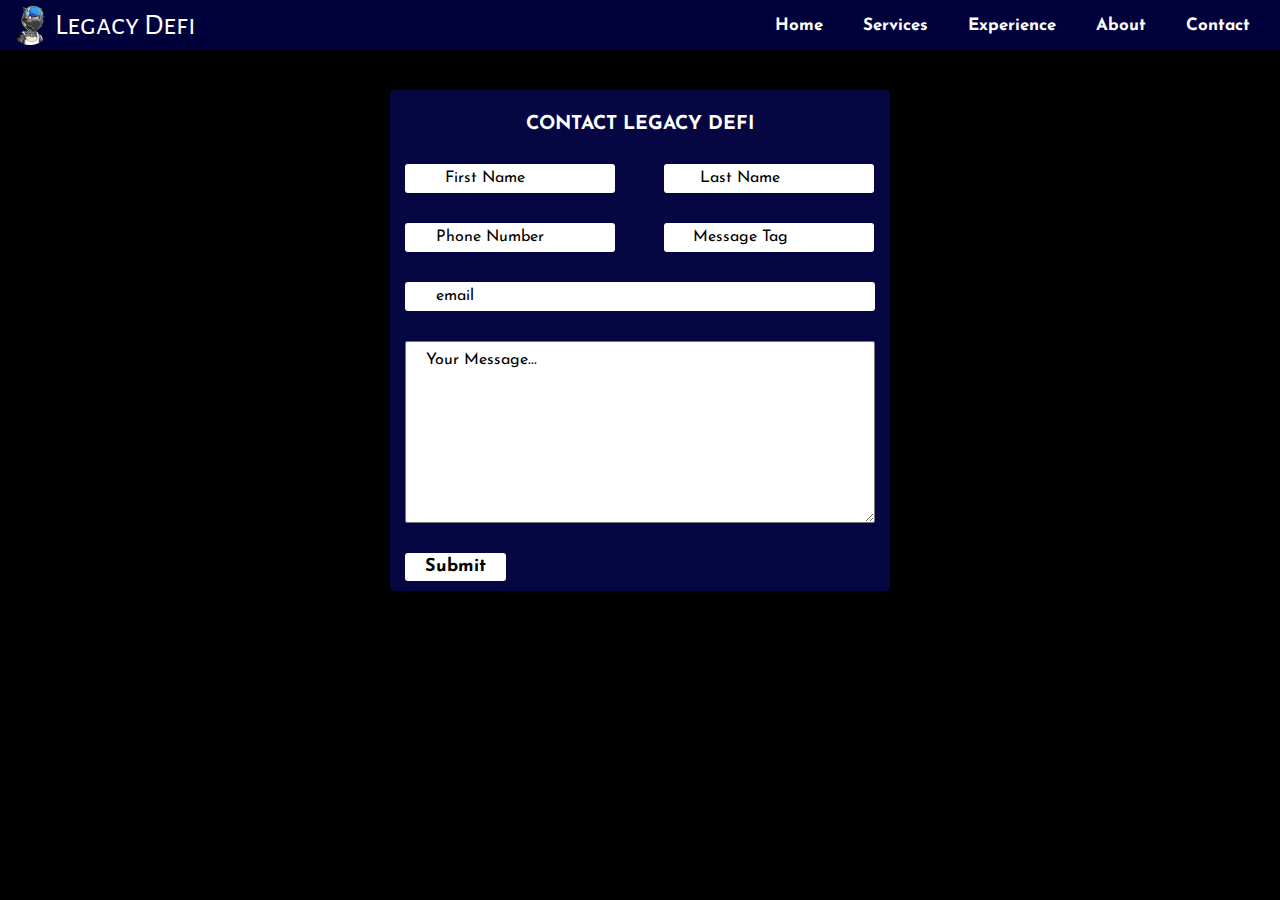
==== contact.html @ b2f30c45 "Finished designing form" ====
<!DOCTYPE html>
<html lang="en">
<head>
    <meta charset="UTF-8">
    <meta name="viewport" content="width=device-width, initial-scale=1.0">
    <title>www.LegacyDefi.Com</title>
    <link rel="shortcut icon" type="image/x-icon" href="/Images/favicon.ico" >
    <link rel="stylesheet" href="index.css">
    <link rel="stylesheet" href="https://fonts.googleapis.com/css?family=Roboto">
    <script src="https://cdn.lordicon.com/bhenfmcm.js"></script>
</head>
<body>

    <div class="Defi_Wrapper">

        <div class="Defi_Header">
                
            <div class="Logo_content">
                <img src="./Images/Logo.png" alt="">
                <span>Legacy Defi</span>
            </div>

            <ul class="Nav_item">
                <li class="List_Item"><a href="index.html">Home</a></li>
                <li class="List_Item"><a href="index.html">Services</a></li>
                <li class="List_Item"><a href="index.html">Experience</a></li>
                <li class="List_Item"><a href="index.html">About</a></li>
                <li class="List_Item"><a href="contact.html">Contact</a></li>
            </ul>

            <button  id="menuButton" class="menu" onclick="this.classList.toggle('opened');this.setAttribute('aria-expanded', this.classList.contains('opened'))" aria-label="Main Menu">
                <svg class="Nav" width="50" height="60" viewBox="0 0 100 100">
                  <path class="line line1" d="M 20,29.000046 H 80.000231 C 80.000231,29.000046 94.498839,28.817352 94.532987,66.711331 94.543142,77.980673 90.966081,81.670246 85.259173,81.668997 79.552261,81.667751 75.000211,74.999942 75.000211,74.999942 L 25.000021,25.000058" />
                  <path class="line line2" d="M 20,50 H 80" />
                  <path class="line line3" d="M 20,70.999954 H 80.000231 C 80.000231,70.999954 94.498839,71.182648 94.532987,33.288669 94.543142,22.019327 90.966081,18.329754 85.259173,18.331003 79.552261,18.332249 75.000211,25.000058 75.000211,25.000058 L 25.000021,74.999942" />
                </svg>
              </button>

        </div>

        <div class="Defi_Contact">
            <form action="#">
                <h3>contact legacy Defi</h3>

              <div class="Contact_Top">

                <div class="Contact_Form " id="First_Name">
                    <input  id="firstname" placeholder="">
                    <label for="firstname">First Name</label>
                </div>

                <div class="Contact_Form" id="Last_Name">
                    <input  id="lastname" placeholder="">
                    <label for="lastname">Last Name</label>
                </div>

              </div>

              <div class="Contact_Center">

                <div class="Contact_Form " id="Phone_Number">
                    <input  id="phonenumber" placeholder="">
                    <label for="phonenumber">Phone Number</label>
                </div>

                <div class="Contact_Form" id="Msg_Tag">
                    <input  id="msgtag" placeholder="">
                    <label for="msgtag">Message Tag</label>
                </div>

              </div>

               <div class="Contact_Last">
                    <div class="Contact_Form " id="Email">
                        <input  id="email" placeholder="">
                        <label for="email">email</label>
                    </div>
               </div>

               <div class="Contact_Bottom">
                    <div class="Contact_Form" id="Textarea">
                        <textarea  id="textarea"  placeholder=""  cols="30" rows="10"> Your Message...</textarea>
                    </div>
               </div>

               <button type="submit">Submit</button>
          </form>
        </div>

    </div>
    
    <script src="index.js"></script>
</body>
</html>
---- index.css ----
@import url('https://fonts.googleapis.com/css2?family=Alegreya+Sans+SC:ital,wght@1,900&family=Bebas+Neue&family=Josefin+Sans:wght@100;200;300;400;500;600;700&display=swap');

/* 
font-family: 'Alegreya Sans SC', sans-serif; LOGO
font-family: 'Bebas Neue', sans-serif; HEADINGS
font-family: 'Josefin Sans', sans-serif; PARAGRAPHS
*/

*{
    padding: 0;
    margin: 0;
    box-sizing: border-box;
}

html{
    scroll-behavior: smooth;
    transition: all ease-in-out;
}

body{
    background-color: #000;
    color: #fff;
}

.Defi_Wrapper{
    position: relative;
}

.Socials{
    position: fixed;
    bottom: 5px;
    display: flex;
    justify-content: space-between;
    width:100%;
    z-index: 2;
}

.Socials svg{
    width: 55px;
    padding:  10px;
    color:#fff;
}

.Back_to_top{
    position: fixed;
    bottom: 35px;
    right: 5px;
    border-radius: 50%;
    padding: 10px;
    cursor: pointer;
    z-index: 3;
}

.Back_to_top  svg{
   width: 30px;
   font-size: 20px;
   color: #fff;
   animation: moveUp 2000ms infinite;
}

@keyframes moveUp {
    0% {
        transform: translateY(0); 
    }
    50% {
        transform: translateY(-10px);
    }
    100% {
        transform: translateY(0);
    }
}


.Defi_Header{
    width: 100%;
    display: flex;
    justify-content: space-between;
    align-items: center;
    padding:5px 10px;
    background-color: #01013c;
    position: fixed;
    top: 0;
    z-index: 10;
}


.Logo_content{
    display: flex;
    justify-content: center;
    align-items: center;
}

.Logo_content img{
    width: 40px;
    height: 40px;
    border-radius: 50%;
    object-fit: contain;
    margin-right: 5px;
}

.Logo_content span{
    font-family: 'Alegreya Sans SC', sans-serif;
    font-size: 30px;
}

ul{
    display: flex;
    flex-direction: row;
    align-items: center;
}

ul li{
    list-style: none;
    margin: 0 10px;
}

ul li a {
    text-decoration: none;
    color: #fff;
    font-family: 'Josefin Sans', sans-serif;
    font-weight: 700;
    font-size: 17px;
    padding: 5px 10px;
    background: none;
    position: relative;
    overflow: hidden;
    transition: color .6s ease-in-out;
}

ul li a::before{
    content: '';
    position: absolute;
    top: 25px;
    left: 0;
    width: 100%;
    height: 2px;
    background:none;
    border-radius: 3px;
    transform: scale(0%);
    transition: transform 400ms;
    transform-origin: left;
}

ul li a:hover::before{
    background:#fff ;
    transform: scale(100%);
}

.menu {
  display: none;
}


/* Make Header Responsive start */
@media screen and (max-width:800px){

.menu {
    background-color: transparent;
    border: none;
    cursor: pointer;
    display: flex;
    padding: 0;
}

.line {
    fill: none;
    stroke: #fff;
    stroke-width: 5;
    transition: stroke-dasharray 600ms cubic-bezier(0.4, 0, 0.2, 1),
        stroke-dashoffset 600ms cubic-bezier(0.4, 0, 0.2, 1);
}

.line1 {
    stroke-dasharray: 60 207;
    stroke-width: 6;
}

.line2 {
    stroke-dasharray: 60 60;
    stroke-width: 6;
}

.line3 {
    stroke-dasharray: 60 207;
    stroke-width: 6;
}

.opened .line1 {
    stroke-dasharray: 90 207;
    stroke-dashoffset: -134;
    stroke-width: 6;
}

.opened .line2 {
    stroke-dasharray: 1 60;
    stroke-dashoffset: -30;
    stroke-width: 6;
}

.opened .line3 {
    stroke-dasharray: 90 207;
    stroke-dashoffset: -134;
    stroke-width: 6;
}
    
.Nav_item{ 
    flex-direction: column;
    position: absolute;
    top: 70px;
    left:-850px;
    width: 100%;
    background-color: #01013c97;
    transition: .7s ease-in-out;
}

.Nav_item.activate{ 
    left:0px;
}


ul li{
    margin: 0 0 15px 0;
}

ul li a {
    font-size: 20px;
    /* padding: 10px 0 ; */
    background: none;
}
      
}

@media screen and (max-width:450px){
 
.Logo_content span{
    font-size: 25px;
}

}

/* Make Header Responsive End */

.Defi_Home, 
.Defi_Services, 
.Defi_Experience,
.Defi_About{
    width: 85%;
    margin: 5em auto;
    display: flex;
    flex-direction: column;
    justify-content: center;
    align-items: center;
}

.Defi_Home_Top,.Defi_Service_Top {
    display: flex;
    flex-direction: column;
    justify-content: center;
    align-items: center;
}

.Defi_Home_Top,  h2, h3, .Defi_Service_Top,  h2, h3{
    font-family: 'Josefin Sans', sans-serif;
    text-transform: uppercase;
    font-size:1.2rem ;
    text-align: center;
    margin: 15px 0 25px 0;
}

.Defi_Home_Top h3,
.Defi_Service_Top h3{
    font-size:1.1rem ;
    font-family: 'Josefin Sans', sans-serif;  
    font-weight: 400;
    text-transform: capitalize;
    margin: 0 0 10px 0;
}

.Defi_Home_Top p,
.Defi_Service_Top p,
.Defi_About p{
    font-family: 'Josefin Sans', sans-serif;   
    font-size: 1.1rem;
    font-weight: 300;
    padding: 5px 10px;
    text-align: justify;
    line-height: 1.4rem;
    margin: 0 0 25px 0;
    text-transform: lowercase;
}

.Defi_Home_Top button,
.Defi_Service_Top button{
    margin: 15px;
    padding: 5px 20px;
    border: none;
    border-radius: 5px;
    align-items: center;
    animation: pulse 2000ms infinite;
    background: #fff;
}

@keyframes pulse {
    0% {
        transform: scale(1); 
    }
    50% {
        transform: scale(1.07);
    }
    100% {
        transform: scale(1);
    }
}

.Defi_Home_Top button a{
    color: #030361;
    text-decoration: none;
    letter-spacing: 2px;
    font-size: 1.3rem;
    font-family: 'Bebas Neue', sans-serif;   
    font-weight: bolder;
}


.Defi_Home_Center{
    margin: 25px 0;
    padding: 10px 15px;
    background: #01013c;
    color: #fff;
    border-radius: 5px;
}

.Defi_Home_Center h3{
    font-family: 'Josefin Sans', sans-serif;
    font-size: 1.2rem;
    font-weight: 700;
    text-transform: uppercase;
    margin: 10px 0 0 0 ;
}

.DHC_inner{
    display: grid;
    align-items: center;
    grid-template-columns: repeat(2, 1fr);
    gap: 10px;
}

.Defi_Motto{
    padding: 10px 20px;
    margin: 15px 0 0 0 ;
    display: flex;
    flex-direction: column;
    justify-content: center;
    align-items: center;
}

.Defi_Motto .Svg{
    width: 70px;
}

.Defi_Motto h5{
    font-family: 'Josefin Sans', sans-serif;
    font-size: 1.3rem;
    margin: 0 0 10px 0;
}

.Defi_Motto p{
    font-family: 'Josefin Sans', sans-serif;   
    text-align: justify;
    font-weight: 300;
}

/* Make Home Responsive Start */
@media screen and (max-width:800px){

    .Defi_Home{
        width: 85%;
    }

    .DHC_inner{
        grid-template-columns: repeat(1, 1fr);
    }

}

/* Make Home Responsive End */


.Defi_Service_Bottom{
    width: 100%;
    display: flex;
    flex-direction: column;
    justify-content: center;
    align-items: center;
}

.Defi_Service_Hidden_List{
    width: 100%;
    display: flex;
    flex-direction: row;
}

.Defi_Service_Hidden_List li{
    width: 100%;
    background-color: #030361;
    padding: 10px 5px;
    text-align: center;
    font-weight: 700;
    font-family: 'Josefin Sans', sans-serif;
    border-radius: 3px;
    cursor: pointer;
    position: relative;
    overflow: hidden;
    color: #fff;
    transition: color 300ms;
}

.Defi_Service_Hidden_List li::before{
    content: " ";
    position: absolute;
    top: 0;
    left: 0;
    width: 100%;
    height: 100%;
    background-color: #fff;
    border-radius: 3px;
    transform: scaleX(0%);
    transition: transform 500ms;
    transform-origin: right;
    z-index: -1;
}

.Defi_Service_Hidden_List li:hover{
  color: #000;
  z-index: 1;
}

 .Defi_Service_Hidden_List li:hover::before{
    transform: scaleX(100%);
    transform-origin: left;
} 


.Defi_Service_Hidden_List_Wrapper{
    display: flex;
    flex-direction: column;
    margin: 10px 0 0 0 ;
}

.Defi_Hidden_List_Content{
    width: 70%;
    margin: 20px auto;
    display: flex;
    flex-direction: row;
    justify-content: center;
}


.Defi_Hidden_List_Content img {
    width: 100px;
    object-fit: contain;
    object-position: center;
    margin: 0 10px 0 0;
}

.Defi_Hidden_List_Content p {
    font-family: 'Josefin Sans', sans-serif;
    font-weight: 300;
    font-size: 17px;
    text-align: left;
    line-height:22px ;
}

.Defi_Hidden_List_Content:nth-child(2),
.Defi_Hidden_List_Content:nth-child(3),
.Defi_Hidden_List_Content:nth-child(4){
    display: none;
}


.slide-in {
    animation: slideIn 0.5s ease-in-out forwards;
}

@keyframes slideIn {
    from {
        transform: translateX(-100%);
    }
    to {
        transform: translateX(0);
    }
}

/* Make Service Responsive Start */
@media screen and (max-width:800px){
    .Defi_Service_Hidden_List{
        width: 50%;
        flex-direction: column;
    }
}

@media screen and (max-width:655px){
    .Defi_Service_Hidden_List{
        width:80%;
    }

    .Defi_Hidden_List_Content img {
        width: 230px;
        object-fit: contain;
        object-position: center;
        margin: 0 0 10px 0;
    }

    .Defi_Hidden_List_Content{
        flex-direction: column;
    }
    
}

/* Make Service Responsive End */


.Experience_Wrapper{
    width: 70%;
    margin: 5px auto;
    display: flex;
    flex-direction: column;
}

.Experience_Box{
    display: flex;
    justify-content: space-between;
    align-items: center;
    background-color:#01013c;
    padding: 5px 20px;
    cursor: pointer;
    border-radius:5px 5px 0 0;
}

.Experience_Box h4{
    font-weight: 400;
    font-family: 'Josefin Sans', sans-serif;
    font-size: 15px;
    text-transform: capitalize;
}

.Experience_toggle{
    display: flex;
    justify-content: center;
    align-items: center;
    position: relative;
}

.toggle_icon{
    width: 3px;
    height: 15px;
    background-color: #fff;
    cursor: pointer;
    position: relative;
    transition: transform 0.7s ease-in-out;
  }
  
.toggle_icon::before {
    content: '';
    width: 15px;
    height: 3px;
    background-color: #fff;
    position: absolute;
    top: 6px;
    left: -6px;
  }

  .Experience_Details{
    background-color: #01013c5e;
    padding: 0 30px;
    border-radius: 0 0 5px 5px;
    width: 100%;
    max-height: 0;
    overflow: hidden;
    transition: max-height .7s ease-in-out;
  }

  .Experience_Details h3{
    text-transform: capitalize;
  }

  .Experience_Details ul{
    display: flex;
    flex-direction: column;
    text-align: left;
  }

  .Experience_Details ul li{
    list-style: disc;
    width: 100%;
    padding: 0 0 5px 10px;
    font-family: 'Josefin Sans', sans-serif;
    font-weight: 300;
  }

  /* Make Experience Responsive Start */
@media screen and (max-width:800px){

    .Experience_Wrapper{
        width: 80%;
    }

}

@media screen and (max-width:600px){
    .Experience_Wrapper{
        width: 95%;
    }

    .Experience_Details h3{
       font-size: 14px;
      }

}
  /* Make Experience Responsive End */

.Defi_About_icon{
    width: 50%;
  display: flex;
  flex-direction: row;
  justify-content: space-between;
  align-items: center;
}


.About_Project_Counter{
    width: 50%;
    display: flex;
    flex-direction: row;
    justify-content: space-between;
    align-items: center;
    position: relative;
}

.About_Project_Counter p{
    position: absolute;
    top:6px ;
    left: 40%;
    font-size: 30px;
    font-family: 'Josefin Sans', sans-serif;
    font-weight: 800;
    text-transform: uppercase;
}

.About_Project_Counter span{
   display: none;
}
  
.Final{
    display: flex;
    justify-content: space-around;
    align-items: center;
}

.CountSize{
    font-size: 40px;
    font-family: 'Josefin Sans', sans-serif;
    font-weight: 800;
}

.Svg{
    color: #fff;
    width: 25px;
}


/* Make About Responsive Start */
@media screen and (max-width:800px){

    .About_Project_Counter{
        flex-direction: column;
        align-items: center;
    }

    .About_Project_Counter p{
       display: none;
    }

    .About_Project_Counter span{
        display: flex;
        margin: 60px 0 0 0;
        font-size: 30px;
        font-family: 'Josefin Sans', sans-serif;
        font-weight: 800;
        text-transform: uppercase;
    }
 
    
    .Final{
        margin: 60px 0 0 0;
    }
      
}

@media screen and (max-width:600px){

.Defi_About_icon{
    width: 90%;
}

}


/* Make About Responsive End */

.Footer{
    width: 100%;
    background-color: #01013c;
    padding: 15px 20px;
    margin: 20px 0 0 0 ;
    display: flex;
    flex-direction: column;
    justify-content: center;
    align-items: center;
}

.Footer p{
    font-family: 'Josefin Sans', sans-serif;
    font-weight: 300;
    font-size: 18px;
    text-transform: capitalize;
    text-align: center;
    margin: 0 0 10px 0;
}

.Footer a{
    text-decoration: none;
    font-family: 'Josefin Sans', sans-serif;
    font-weight: 300;
    font-size: 18px;
    color: #fff;
}

.Footer a span {
    font-weight: 800;
    font-size: 16px;
    transition: all .5s ease-in-out;
}

.Footer a span:hover {
    text-decoration: underline;
}

.Footer a:hover{
    text-decoration: underline;
}

.Footer p span{
    font-weight: 800;
    font-size: 16px;
    text-transform: uppercase;
    margin: 5px 0 0 0;
}

.Footer_contact{
    text-decoration: none;
}

.Footer_contact a{
  margin-right: 10px;
  font-weight: 800;
  text-decoration: none;
}

.Footer_contact a svg{
   width: 50px;
   margin: 10px 0 15px 0;
   transition: transform 300ms ease-in-out;
}

.Footer_contact a svg:hover{
    transform: scale(1.1);
}

/* Make Footer Responsive Start */
@media screen and (max-width:600px){
    .Footer a{
        font-size: 15px;
    }

    .Footer p span{
        font-size: 13px;
    }

    .Footer_contact a svg{
        width: 30px;
     }
     
}
/* Make Footer Responsive End */


.Defi_Contact{
    max-width: 500px;
    width: 70%;
    margin: 90px auto 0 auto;
    color: #000;
    background-color:#1010b95b;
    border-radius: 5px;
}


.Defi_Contact form{
padding: 10px 15px;
}

.Defi_Contact form h3{
    color: #fff;
}

.Contact_Top,
.Contact_Center,
.Contact_Last,
.Contact_Bottom{
    width: 100%;
    display: flex;
    flex-direction: row;
    justify-content: space-between;
    align-items: center;
    position: relative;
    margin: 30px 0;
}

.Contact_Form{
    width:45%;
    display: flex;
    flex-direction: column;
}

.Contact_Form input{
    width: 210px;
    padding: 8px 5px;
    border-radius: 3px;
    border: none;
    font-family: 'Josefin Sans', sans-serif;
}

.Contact_Form input:focus{
    outline: none;
}

.Contact_Form label{
   padding: 1px 5px;
   width: 120px;
   text-align: center;
   transition: top 500ms, border-color 500ms, color 500ms;
}

#First_Name label{
    position: absolute;
    top: 5px;
    left: 20px;
    background-color: transparent;
    font-family: 'Josefin Sans', sans-serif;
    font-weight: 400;
    color: #000;
}

#First_Name input:focus ~  label,
#First_Name input:not(:placeholder-shown) ~ label{
    top:-15px ;
    outline: transparent;
    border: .5px solid #000;
    border-radius: 2px;
    background-color: #fff;
}

#Last_Name label{
    position: absolute;
    top: 5px;
    right: 75px;
    background-color: transparent;
    font-family: 'Josefin Sans', sans-serif;
    font-weight: 400;
    color: #000;
}

#Last_Name input:focus ~  label,
#Last_Name input:not(:placeholder-shown) ~ label{
    top:-15px ;
    right: 55px;
    outline: transparent;
    border: .5px solid #000;
    border-radius: 2px;
    background-color: #fff;
}

#Phone_Number label{
    position: absolute;
    top: 5px;
    left: 25px;
    background-color: transparent;
    font-family: 'Josefin Sans', sans-serif;
    font-weight: 400;
    color: #000;
}

#Phone_Number input:focus ~  label,
#Phone_Number input:not(:placeholder-shown) ~ label{
    top:-15px ;
    outline: transparent;
    border: .5px solid #000;
    border-radius: 2px;
    background-color: #fff;
    width: 140px;
}

#Msg_Tag label{
    position: absolute;
    top: 5px;
    right: 75px;
    background-color: transparent;
    font-family: 'Josefin Sans', sans-serif;
    font-weight: 400;
    color: #000;
}

#Msg_Tag input:focus ~  label,
#Msg_Tag input:not(:placeholder-shown) ~ label{
    top:-15px ;
    right: 55px;
    outline: transparent;
    border: .5px solid #000;
    border-radius: 2px;
    background-color: #fff;
}

#Email, #Textarea {
    width: 100%;
}

#Email input{
    width: 100%;
}

#Email label{
    position: absolute;
    top: 5px;
    left: -10px;
    background-color: transparent;
    font-family: 'Josefin Sans', sans-serif;
    font-weight: 400;
    color: #000;
}

#Email input:focus ~  label,
#Email input:not(:placeholder-shown) ~ label{
    top:-15px ;
    left: 35px;
    outline: transparent;
    border: .5px solid #000;
    border-radius: 2px;
    background-color: #fff;
    width: 140px;
}

#Textarea textarea{
    width: 100%;
    outline: none;
    padding: 10px 15px;
    font-family: 'Josefin Sans', sans-serif;
    font-weight: 400;
    font-size: 16px;
    color: #000;
    border-radius: 2px;
}

.Defi_Contact form button{
    padding: 5px 20px;
    background-color: #fff;
    color: #000;
    font-family: 'Josefin Sans', sans-serif;
    font-weight: 800;
    font-size: 18px;
    border: none;
    border-radius: 3px;
    cursor: pointer;
}

/* Make Contact Responsive Start */
@media screen and (max-width:700px){

    .Contact_Top,
    .Contact_Center,
    .Contact_Last,
    .Contact_Bottom{
        flex-direction: column;
        margin:  0;
    }

    .Contact_Form{
        width:100%;
        padding: 0 0 35px 0;
    }

    .Contact_Form input{
        width: 100%;
        padding: 13px 5px;
    }

    #First_Name label{
        top: 10px;
        left: 5px;
    }

    #First_Name input:focus ~  label,
    #First_Name input:not(:placeholder-shown) ~ label{
        top:-15px ;
        left: 5px;
    }

    #Last_Name label{
        top: 85px;
        left: 5px;
    }

    #Last_Name input:focus ~  label,
    #Last_Name input:not(:placeholder-shown) ~ label{
        top:60px ;
        left: 5px;
    }

    #Phone_Number label{
        top: 5px;
        left: 20px;
    }

    #Phone_Number input:focus ~  label,
    #Phone_Number input:not(:placeholder-shown) ~ label{
        top:-15px ;
        left: 5px;
    }

    #Msg_Tag label{
        top: 85px;
        left: 20px;
    }
    
    #Msg_Tag input:focus ~  label,
    #Msg_Tag input:not(:placeholder-shown) ~ label{
        top:60px ;
        left: 5px;
    }

    #Email label{
        top: 5px;
        left: -10px;
    }

    #Email input:focus ~  label,
    #Email input:not(:placeholder-shown) ~ label{
    top:-15px ;
    left: 5px;
}

}


@media screen and (max-width:600px){

    .Defi_Contact{
        width: 95%;
    }
    
}
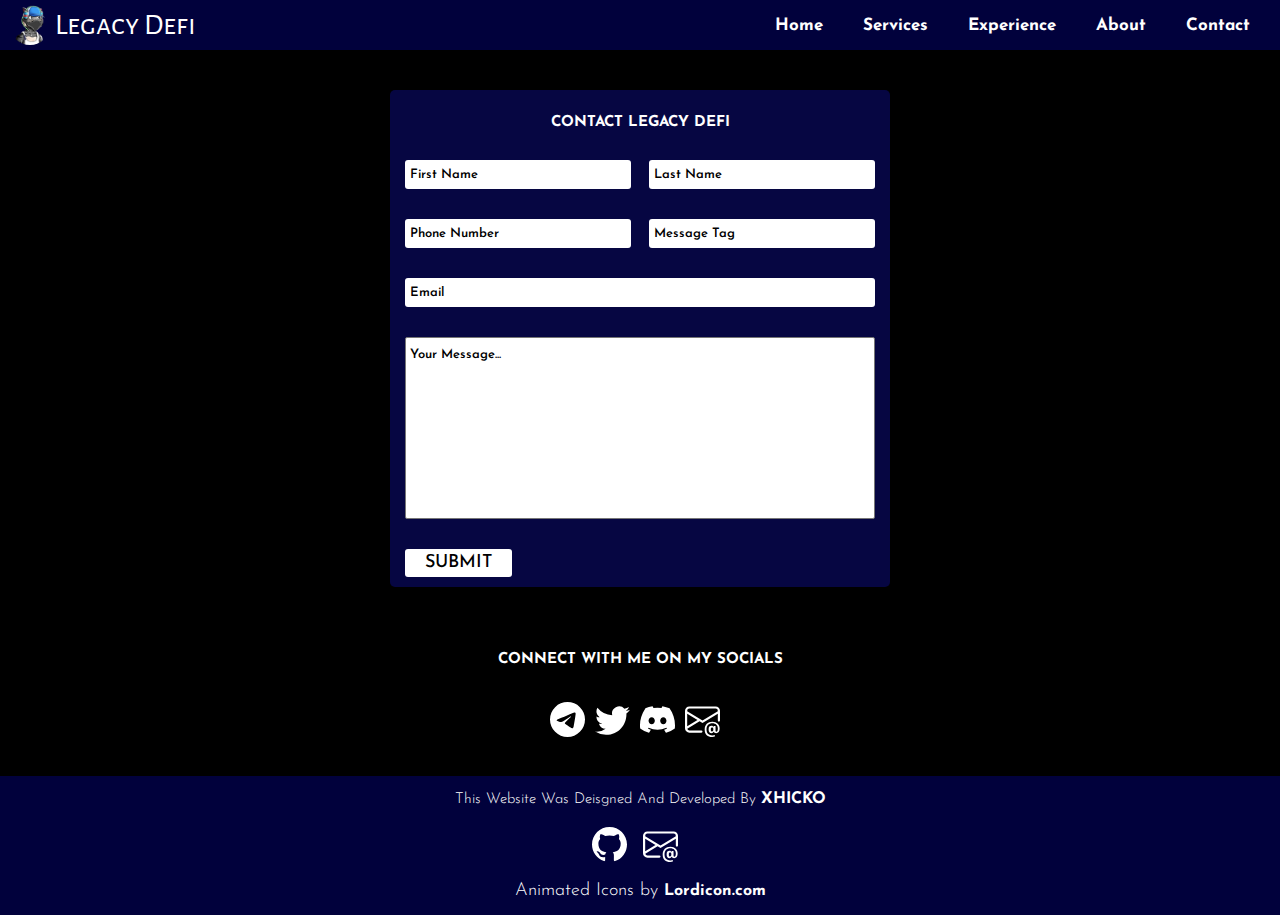
==== commit 9c8b6991: "Added More UI deign and Edied contact form deign" ====
--- a/contact.html
+++ b/contact.html
@@ -45,13 +45,11 @@
               <div class="Contact_Top">
 
                 <div class="Contact_Form " id="First_Name">
-                    <input  id="firstname" placeholder="">
-                    <label for="firstname">First Name</label>
+                    <input  id="firstname" placeholder="First Name" >
                 </div>
 
                 <div class="Contact_Form" id="Last_Name">
-                    <input  id="lastname" placeholder="">
-                    <label for="lastname">Last Name</label>
+                    <input  id="lastname" placeholder="Last Name">
                 </div>
 
               </div>
@@ -59,35 +57,91 @@
               <div class="Contact_Center">
 
                 <div class="Contact_Form " id="Phone_Number">
-                    <input  id="phonenumber" placeholder="">
-                    <label for="phonenumber">Phone Number</label>
+                    <input  id="phonenumber" placeholder="Phone Number">
                 </div>
 
                 <div class="Contact_Form" id="Msg_Tag">
-                    <input  id="msgtag" placeholder="">
-                    <label for="msgtag">Message Tag</label>
+                    <input  id="msgtag" placeholder="Message Tag">
                 </div>
 
               </div>
 
                <div class="Contact_Last">
                     <div class="Contact_Form " id="Email">
-                        <input  id="email" placeholder="">
-                        <label for="email">email</label>
+                        <input  id="email" placeholder="Email">
                     </div>
                </div>
 
                <div class="Contact_Bottom">
                     <div class="Contact_Form" id="Textarea">
-                        <textarea  id="textarea"  placeholder=""  cols="30" rows="10"> Your Message...</textarea>
+                        <textarea  id="textarea"  placeholder="Your Message..."  cols="30" rows="10"></textarea>
                     </div>
                </div>
 
                <button type="submit">Submit</button>
-          </form>
+            </form>
         </div>
 
-    </div>
+        <div class="Contact_Socials">
+                    <h3>Connect with me on my socials</h3>
+              
+             <div class="Connect">
+              <a href="https://t.me/Reallegacy"  target="_blank">
+                <svg xmlns="http://www.w3.org/2000/svg"  fill="currentColor" class="Svg bi bi-telegram" viewBox="0 0 16 16">
+                  <path d="M16 8A8 8 0 1 1 0 8a8 8 0 0 1 16 0zM8.287 5.906c-.778.324-2.334.994-4.666 2.01-.378.15-.577.298-.595.442-.03.243.275.339.69.47l.175.055c.408.133.958.288 1.243.294.26.006.549-.1.868-.32 2.179-1.471 3.304-2.214 3.374-2.23.05-.012.12-.026.166.016.047.041.042.12.037.141-.03.129-1.227 1.241-1.846 1.817-.193.18-.33.307-.358.336a8.154 8.154 0 0 1-.188.186c-.38.366-.664.64.015 1.088.327.216.589.393.85.571.284.194.568.387.936.629.093.06.183.125.27.187.331.236.63.448.997.414.214-.02.435-.22.547-.82.265-1.417.786-4.486.906-5.751a1.426 1.426 0 0 0-.013-.315.337.337 0 0 0-.114-.217.526.526 0 0 0-.31-.093c-.3.005-.763.166-2.984 1.09z"/>
+                </svg>
+              </a>
+
+              <a href="https://twitter.com/Legacydefi1"  target="_blank">
+
+                <svg xmlns="http://www.w3.org/2000/svg"  fill="currentColor" class="Svg bi bi-twitter" viewBox="0 0 16 16">
+                  <path d="M5.026 15c6.038 0 9.341-5.003 9.341-9.334 0-.14 0-.282-.006-.422A6.685 6.685 0 0 0 16 3.542a6.658 6.658 0 0 1-1.889.518 3.301 3.301 0 0 0 1.447-1.817 6.533 6.533 0 0 1-2.087.793A3.286 3.286 0 0 0 7.875 6.03a9.325 9.325 0 0 1-6.767-3.429 3.289 3.289 0 0 0 1.018 4.382A3.323 3.323 0 0 1 .64 6.575v.045a3.288 3.288 0 0 0 2.632 3.218 3.203 3.203 0 0 1-.865.115 3.23 3.23 0 0 1-.614-.057 3.283 3.283 0 0 0 3.067 2.277A6.588 6.588 0 0 1 .78 13.58a6.32 6.32 0 0 1-.78-.045A9.344 9.344 0 0 0 5.026 15z"/>
+                </svg>
+              </a>
+
+              <a href="https://twitter.com/Legacydefi1"  target="_blank">
+
+               <svg xmlns="http://www.w3.org/2000/svg"  fill="currentColor" class="bi bi-discord" viewBox="0 0 16 16">
+                <path d="M13.545 2.907a13.227 13.227 0 0 0-3.257-1.011.05.05 0 0 0-.052.025c-.141.25-.297.577-.406.833a12.19 12.19 0 0 0-3.658 0 8.258 8.258 0 0 0-.412-.833.051.051 0 0 0-.052-.025c-1.125.194-2.22.534-3.257 1.011a.041.041 0 0 0-.021.018C.356 6.024-.213 9.047.066 12.032c.001.014.01.028.021.037a13.276 13.276 0 0 0 3.995 2.02.05.05 0 0 0 .056-.019c.308-.42.582-.863.818-1.329a.05.05 0 0 0-.01-.059.051.051 0 0 0-.018-.011 8.875 8.875 0 0 1-1.248-.595.05.05 0 0 1-.02-.066.051.051 0 0 1 .015-.019c.084-.063.168-.129.248-.195a.05.05 0 0 1 .051-.007c2.619 1.196 5.454 1.196 8.041 0a.052.052 0 0 1 .053.007c.08.066.164.132.248.195a.051.051 0 0 1-.004.085 8.254 8.254 0 0 1-1.249.594.05.05 0 0 0-.03.03.052.052 0 0 0 .003.041c.24.465.515.909.817 1.329a.05.05 0 0 0 .056.019 13.235 13.235 0 0 0 4.001-2.02.049.049 0 0 0 .021-.037c.334-3.451-.559-6.449-2.366-9.106a.034.034 0 0 0-.02-.019Zm-8.198 7.307c-.789 0-1.438-.724-1.438-1.612 0-.889.637-1.613 1.438-1.613.807 0 1.45.73 1.438 1.613 0 .888-.637 1.612-1.438 1.612Zm5.316 0c-.788 0-1.438-.724-1.438-1.612 0-.889.637-1.613 1.438-1.613.807 0 1.451.73 1.438 1.613 0 .888-.631 1.612-1.438 1.612Z"/>
+            </svg>
+              </a>
+
+              <a href="mailto:legacydefitech@gmail.com"  target="_blank">
+
+                <svg xmlns="http://www.w3.org/2000/svg"  fill="currentColor" class="bi Svg bi-envelope-at" viewBox="0 0 16 16">
+                    <path d="M2 2a2 2 0 0 0-2 2v8.01A2 2 0 0 0 2 14h5.5a.5.5 0 0 0 0-1H2a1 1 0 0 1-.966-.741l5.64-3.471L8 9.583l7-4.2V8.5a.5.5 0 0 0 1 0V4a2 2 0 0 0-2-2H2Zm3.708 6.208L1 11.105V5.383l4.708 2.825ZM1 4.217V4a1 1 0 0 1 1-1h12a1 1 0 0 1 1 1v.217l-7 4.2-7-4.2Z"/>
+                    <path d="M14.247 14.269c1.01 0 1.587-.857 1.587-2.025v-.21C15.834 10.43 14.64 9 12.52 9h-.035C10.42 9 9 10.36 9 12.432v.214C9 14.82 10.438 16 12.358 16h.044c.594 0 1.018-.074 1.237-.175v-.73c-.245.11-.673.18-1.18.18h-.044c-1.334 0-2.571-.788-2.571-2.655v-.157c0-1.657 1.058-2.724 2.64-2.724h.04c1.535 0 2.484 1.05 2.484 2.326v.118c0 .975-.324 1.39-.639 1.39-.232 0-.41-.148-.41-.42v-2.19h-.906v.569h-.03c-.084-.298-.368-.63-.954-.63-.778 0-1.259.555-1.259 1.4v.528c0 .892.49 1.434 1.26 1.434.471 0 .896-.227 1.014-.643h.043c.118.42.617.648 1.12.648Zm-2.453-1.588v-.227c0-.546.227-.791.573-.791.297 0 .572.192.572.708v.367c0 .573-.253.744-.564.744-.354 0-.581-.215-.581-.8Z"/>
+                  </svg>
+               
+              </a>
+             </div>
+        </div>
+
+        <div class="Footer">
+          <p>This website was deisgned and developed by <span>Xhicko</span></p>
+
+           <div class="Footer_contact">
+            <a href="https://github.com/Xhicko"  target="_blank">
+              <svg class="Svg" xmlns="http://www.w3.org/2000/svg"  fill="currentColor" class="bi bi-github" viewBox="0 0 16 16">
+                <path d="M8 0C3.58 0 0 3.58 0 8c0 3.54 2.29 6.53 5.47 7.59.4.07.55-.17.55-.38 0-.19-.01-.82-.01-1.49-2.01.37-2.53-.49-2.69-.94-.09-.23-.48-.94-.82-1.13-.28-.15-.68-.52-.01-.53.63-.01 1.08.58 1.23.82.72 1.21 1.87.87 2.33.66.07-.52.28-.87.51-1.07-1.78-.2-3.64-.89-3.64-3.95 0-.87.31-1.59.82-2.15-.08-.2-.36-1.02.08-2.12 0 0 .67-.21 2.2.82.64-.18 1.32-.27 2-.27.68 0 1.36.09 2 .27 1.53-1.04 2.2-.82 2.2-.82.44 1.1.16 1.92.08 2.12.51.56.82 1.27.82 2.15 0 3.07-1.87 3.75-3.65 3.95.29.25.54.73.54 1.48 0 1.07-.01 1.93-.01 2.2 0 .21.15.46.55.38A8.012 8.012 0 0 0 16 8c0-4.42-3.58-8-8-8z"/>
+              </svg>
+            </a>
+
+              <a href="mailto:web.by.xhicko@gmail.com" target="_blank">
+
+                <svg xmlns="http://www.w3.org/2000/svg"  fill="currentColor" class="bi Svg bi-envelope-at" viewBox="0 0 16 16">
+                  <path d="M2 2a2 2 0 0 0-2 2v8.01A2 2 0 0 0 2 14h5.5a.5.5 0 0 0 0-1H2a1 1 0 0 1-.966-.741l5.64-3.471L8 9.583l7-4.2V8.5a.5.5 0 0 0 1 0V4a2 2 0 0 0-2-2H2Zm3.708 6.208L1 11.105V5.383l4.708 2.825ZM1 4.217V4a1 1 0 0 1 1-1h12a1 1 0 0 1 1 1v.217l-7 4.2-7-4.2Z"/>
+                  <path d="M14.247 14.269c1.01 0 1.587-.857 1.587-2.025v-.21C15.834 10.43 14.64 9 12.52 9h-.035C10.42 9 9 10.36 9 12.432v.214C9 14.82 10.438 16 12.358 16h.044c.594 0 1.018-.074 1.237-.175v-.73c-.245.11-.673.18-1.18.18h-.044c-1.334 0-2.571-.788-2.571-2.655v-.157c0-1.657 1.058-2.724 2.64-2.724h.04c1.535 0 2.484 1.05 2.484 2.326v.118c0 .975-.324 1.39-.639 1.39-.232 0-.41-.148-.41-.42v-2.19h-.906v.569h-.03c-.084-.298-.368-.63-.954-.63-.778 0-1.259.555-1.259 1.4v.528c0 .892.49 1.434 1.26 1.434.471 0 .896-.227 1.014-.643h.043c.118.42.617.648 1.12.648Zm-2.453-1.588v-.227c0-.546.227-.791.573-.791.297 0 .572.192.572.708v.367c0 .573-.253.744-.564.744-.354 0-.581-.215-.581-.8Z"/>
+                </svg>
+
+              </a>
+           </div>
+          <a href="https://lordicon.com/"  target="_blank"> Animated  Icons by
+            <span> Lordicon.com</span>
+          </a>
+        </div>
+
+  </div>
     
     <script src="index.js"></script>
 </body>
--- a/index.css
+++ b/index.css
@@ -722,7 +722,7 @@
 .Footer p{
     font-family: 'Josefin Sans', sans-serif;
     font-weight: 300;
-    font-size: 18px;
+    font-size: 15px;
     text-transform: capitalize;
     text-align: center;
     margin: 0 0 10px 0;
@@ -768,7 +768,7 @@
 }
 
 .Footer_contact a svg{
-   width: 50px;
+   width: 35px;
    margin: 10px 0 15px 0;
    transition: transform 300ms ease-in-out;
 }
@@ -798,7 +798,7 @@
 .Defi_Contact{
     max-width: 500px;
     width: 70%;
-    margin: 90px auto 0 auto;
+    margin: 90px auto 50px auto;
     color: #000;
     background-color:#1010b95b;
     border-radius: 5px;
@@ -811,6 +811,7 @@
 
 .Defi_Contact form h3{
     color: #fff;
+    font-size: 15px;
 }
 
 .Contact_Top,
@@ -827,13 +828,13 @@
 }
 
 .Contact_Form{
-    width:45%;
-    display: flex;
-    flex-direction: column;
-}
+    width:48%;
+    display: flex;
+}
+
 
 .Contact_Form input{
-    width: 210px;
+    width: 230px;
     padding: 8px 5px;
     border-radius: 3px;
     border: none;
@@ -844,93 +845,15 @@
     outline: none;
 }
 
-.Contact_Form label{
-   padding: 1px 5px;
-   width: 120px;
-   text-align: center;
-   transition: top 500ms, border-color 500ms, color 500ms;
-}
-
-#First_Name label{
-    position: absolute;
-    top: 5px;
-    left: 20px;
-    background-color: transparent;
-    font-family: 'Josefin Sans', sans-serif;
-    font-weight: 400;
+.Contact_Form ::placeholder{
+    font-family: 'Josefin Sans', sans-serif;
+    font-size: 13px;
+    font-weight: 600;
     color: #000;
 }
 
-#First_Name input:focus ~  label,
-#First_Name input:not(:placeholder-shown) ~ label{
-    top:-15px ;
-    outline: transparent;
-    border: .5px solid #000;
-    border-radius: 2px;
-    background-color: #fff;
-}
-
-#Last_Name label{
-    position: absolute;
-    top: 5px;
-    right: 75px;
-    background-color: transparent;
-    font-family: 'Josefin Sans', sans-serif;
-    font-weight: 400;
-    color: #000;
-}
-
-#Last_Name input:focus ~  label,
-#Last_Name input:not(:placeholder-shown) ~ label{
-    top:-15px ;
-    right: 55px;
-    outline: transparent;
-    border: .5px solid #000;
-    border-radius: 2px;
-    background-color: #fff;
-}
-
-#Phone_Number label{
-    position: absolute;
-    top: 5px;
-    left: 25px;
-    background-color: transparent;
-    font-family: 'Josefin Sans', sans-serif;
-    font-weight: 400;
-    color: #000;
-}
-
-#Phone_Number input:focus ~  label,
-#Phone_Number input:not(:placeholder-shown) ~ label{
-    top:-15px ;
-    outline: transparent;
-    border: .5px solid #000;
-    border-radius: 2px;
-    background-color: #fff;
-    width: 140px;
-}
-
-#Msg_Tag label{
-    position: absolute;
-    top: 5px;
-    right: 75px;
-    background-color: transparent;
-    font-family: 'Josefin Sans', sans-serif;
-    font-weight: 400;
-    color: #000;
-}
-
-#Msg_Tag input:focus ~  label,
-#Msg_Tag input:not(:placeholder-shown) ~ label{
-    top:-15px ;
-    right: 55px;
-    outline: transparent;
-    border: .5px solid #000;
-    border-radius: 2px;
-    background-color: #fff;
-}
-
-#Email, #Textarea {
+#Email,
+#Textarea{
     width: 100%;
 }
 
@@ -938,36 +861,16 @@
     width: 100%;
 }
 
-#Email label{
-    position: absolute;
-    top: 5px;
-    left: -10px;
-    background-color: transparent;
-    font-family: 'Josefin Sans', sans-serif;
-    font-weight: 400;
-    color: #000;
-}
-
-#Email input:focus ~  label,
-#Email input:not(:placeholder-shown) ~ label{
-    top:-15px ;
-    left: 35px;
-    outline: transparent;
-    border: .5px solid #000;
-    border-radius: 2px;
-    background-color: #fff;
-    width: 140px;
-}
-
 #Textarea textarea{
     width: 100%;
     outline: none;
-    padding: 10px 15px;
+    padding: 10px 4px;
     font-family: 'Josefin Sans', sans-serif;
     font-weight: 400;
     font-size: 16px;
     color: #000;
     border-radius: 2px;
+    resize: none;
 }
 
 .Defi_Contact form button{
@@ -975,12 +878,49 @@
     background-color: #fff;
     color: #000;
     font-family: 'Josefin Sans', sans-serif;
-    font-weight: 800;
+    font-weight: 500;
     font-size: 18px;
+    text-transform: uppercase;
     border: none;
     border-radius: 3px;
     cursor: pointer;
 }
+
+.Contact_Socials{
+    max-width: 500px;
+    width: 70%;
+    margin: 50px auto 20px auto; 
+    display: flex;
+    flex-direction: column;
+    justify-content: center;
+}
+
+.Contact_Socials h3{
+    font-size: 15px;
+}
+
+.Connect{
+      display: flex;
+    justify-content: center;
+}
+
+.Contact_Socials a{
+    margin-right: 10px;
+    font-weight: 800;
+    text-decoration: none;
+  }
+  
+  .Contact_Socials a svg{
+    color: #fff;
+     width: 35px;
+     margin: 10px 0 15px 0;
+     transition: transform 300ms ease-in-out;
+  }
+  
+  .Footer_contact a svg:hover{
+      transform: scale(1.1);
+  }
+  
 
 /* Make Contact Responsive Start */
 @media screen and (max-width:700px){
@@ -1003,61 +943,7 @@
         padding: 13px 5px;
     }
 
-    #First_Name label{
-        top: 10px;
-        left: 5px;
-    }
-
-    #First_Name input:focus ~  label,
-    #First_Name input:not(:placeholder-shown) ~ label{
-        top:-15px ;
-        left: 5px;
-    }
-
-    #Last_Name label{
-        top: 85px;
-        left: 5px;
-    }
-
-    #Last_Name input:focus ~  label,
-    #Last_Name input:not(:placeholder-shown) ~ label{
-        top:60px ;
-        left: 5px;
-    }
-
-    #Phone_Number label{
-        top: 5px;
-        left: 20px;
-    }
-
-    #Phone_Number input:focus ~  label,
-    #Phone_Number input:not(:placeholder-shown) ~ label{
-        top:-15px ;
-        left: 5px;
-    }
-
-    #Msg_Tag label{
-        top: 85px;
-        left: 20px;
-    }
-    
-    #Msg_Tag input:focus ~  label,
-    #Msg_Tag input:not(:placeholder-shown) ~ label{
-        top:60px ;
-        left: 5px;
-    }
-
-    #Email label{
-        top: 5px;
-        left: -10px;
-    }
-
-    #Email input:focus ~  label,
-    #Email input:not(:placeholder-shown) ~ label{
-    top:-15px ;
-    left: 5px;
-}
-
+   
 }
 
 
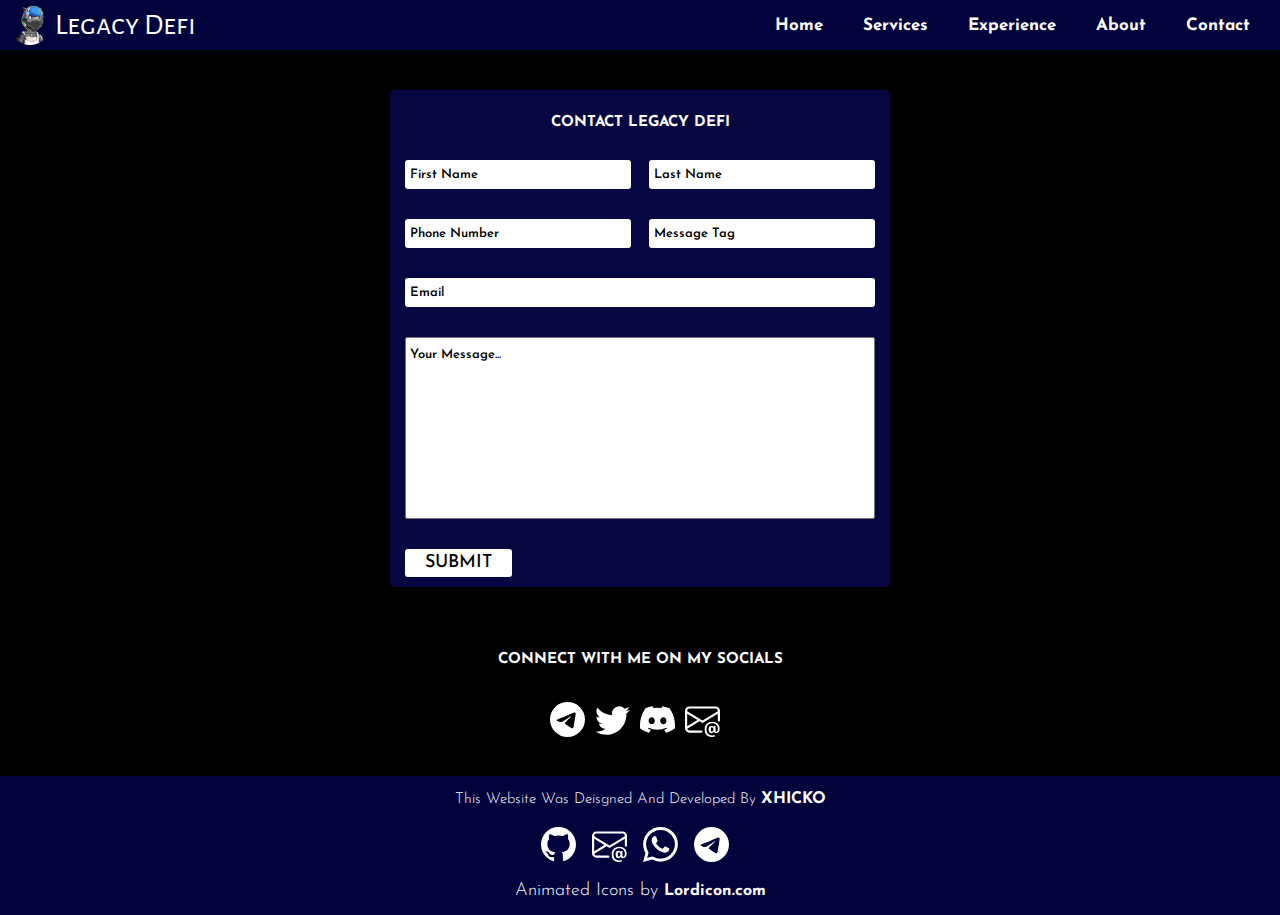
==== commit e6cd0595: "Changed Experience Icon" ====
--- a/contact.html
+++ b/contact.html
@@ -99,7 +99,7 @@
                 </svg>
               </a>
 
-              <a href="https://twitter.com/Legacydefi1"  target="_blank">
+              <a href="http://discordapp.com/users/1092114375629881364"  target="_blank">
 
                <svg xmlns="http://www.w3.org/2000/svg"  fill="currentColor" class="bi bi-discord" viewBox="0 0 16 16">
                 <path d="M13.545 2.907a13.227 13.227 0 0 0-3.257-1.011.05.05 0 0 0-.052.025c-.141.25-.297.577-.406.833a12.19 12.19 0 0 0-3.658 0 8.258 8.258 0 0 0-.412-.833.051.051 0 0 0-.052-.025c-1.125.194-2.22.534-3.257 1.011a.041.041 0 0 0-.021.018C.356 6.024-.213 9.047.066 12.032c.001.014.01.028.021.037a13.276 13.276 0 0 0 3.995 2.02.05.05 0 0 0 .056-.019c.308-.42.582-.863.818-1.329a.05.05 0 0 0-.01-.059.051.051 0 0 0-.018-.011 8.875 8.875 0 0 1-1.248-.595.05.05 0 0 1-.02-.066.051.051 0 0 1 .015-.019c.084-.063.168-.129.248-.195a.05.05 0 0 1 .051-.007c2.619 1.196 5.454 1.196 8.041 0a.052.052 0 0 1 .053.007c.08.066.164.132.248.195a.051.051 0 0 1-.004.085 8.254 8.254 0 0 1-1.249.594.05.05 0 0 0-.03.03.052.052 0 0 0 .003.041c.24.465.515.909.817 1.329a.05.05 0 0 0 .056.019 13.235 13.235 0 0 0 4.001-2.02.049.049 0 0 0 .021-.037c.334-3.451-.559-6.449-2.366-9.106a.034.034 0 0 0-.02-.019Zm-8.198 7.307c-.789 0-1.438-.724-1.438-1.612 0-.889.637-1.613 1.438-1.613.807 0 1.45.73 1.438 1.613 0 .888-.637 1.612-1.438 1.612Zm5.316 0c-.788 0-1.438-.724-1.438-1.612 0-.889.637-1.613 1.438-1.613.807 0 1.451.73 1.438 1.613 0 .888-.631 1.612-1.438 1.612Z"/>
@@ -135,11 +135,31 @@
                 </svg>
 
               </a>
+
+              <a href="https://wa.link/ysgh8j" target="_blank">
+
+                <svg xmlns="http://www.w3.org/2000/svg" fill="currentColor" class="bi  bi-whatsapp" viewBox="0 0 16 16">
+                  <path d="M13.601 2.326A7.854 7.854 0 0 0 7.994 0C3.627 0 .068 3.558.064 7.926c0 1.399.366 2.76 1.057 3.965L0 16l4.204-1.102a7.933 7.933 0 0 0 3.79.965h.004c4.368 0 7.926-3.558 7.93-7.93A7.898 7.898 0 0 0 13.6 2.326zM7.994 14.521a6.573 6.573 0 0 1-3.356-.92l-.24-.144-2.494.654.666-2.433-.156-.251a6.56 6.56 0 0 1-1.007-3.505c0-3.626 2.957-6.584 6.591-6.584a6.56 6.56 0 0 1 4.66 1.931 6.557 6.557 0 0 1 1.928 4.66c-.004 3.639-2.961 6.592-6.592 6.592zm3.615-4.934c-.197-.099-1.17-.578-1.353-.646-.182-.065-.315-.099-.445.099-.133.197-.513.646-.627.775-.114.133-.232.148-.43.05-.197-.1-.836-.308-1.592-.985-.59-.525-.985-1.175-1.103-1.372-.114-.198-.011-.304.088-.403.087-.088.197-.232.296-.346.1-.114.133-.198.198-.33.065-.134.034-.248-.015-.347-.05-.099-.445-1.076-.612-1.47-.16-.389-.323-.335-.445-.34-.114-.007-.247-.007-.38-.007a.729.729 0 0 0-.529.247c-.182.198-.691.677-.691 1.654 0 .977.71 1.916.81 2.049.098.133 1.394 2.132 3.383 2.992.47.205.84.326 1.129.418.475.152.904.129 1.246.08.38-.058 1.171-.48 1.338-.943.164-.464.164-.86.114-.943-.049-.084-.182-.133-.38-.232z"/>
+                </svg>
+
+              </a>
+
+          
+
+              <a href="https://msng.link/o?Xhicko=tg" target="_blank">
+
+                <svg xmlns="http://www.w3.org/2000/svg"  fill="currentColor" class="bi bi-telegram" viewBox="0 0 16 16">
+                  <path d="M16 8A8 8 0 1 1 0 8a8 8 0 0 1 16 0zM8.287 5.906c-.778.324-2.334.994-4.666 2.01-.378.15-.577.298-.595.442-.03.243.275.339.69.47l.175.055c.408.133.958.288 1.243.294.26.006.549-.1.868-.32 2.179-1.471 3.304-2.214 3.374-2.23.05-.012.12-.026.166.016.047.041.042.12.037.141-.03.129-1.227 1.241-1.846 1.817-.193.18-.33.307-.358.336a8.154 8.154 0 0 1-.188.186c-.38.366-.664.64.015 1.088.327.216.589.393.85.571.284.194.568.387.936.629.093.06.183.125.27.187.331.236.63.448.997.414.214-.02.435-.22.547-.82.265-1.417.786-4.486.906-5.751a1.426 1.426 0 0 0-.013-.315.337.337 0 0 0-.114-.217.526.526 0 0 0-.31-.093c-.3.005-.763.166-2.984 1.09z"/>
+                </svg>
+
+              </a>
            </div>
+
           <a href="https://lordicon.com/"  target="_blank"> Animated  Icons by
             <span> Lordicon.com</span>
           </a>
         </div>
+
 
   </div>
     
--- a/index.css
+++ b/index.css
@@ -532,7 +532,7 @@
     justify-content: space-between;
     align-items: center;
     background-color:#01013c;
-    padding: 5px 20px;
+    padding: 5px 5px 0 5px;
     cursor: pointer;
     border-radius:5px 5px 0 0;
 }
@@ -551,24 +551,11 @@
     position: relative;
 }
 
-.toggle_icon{
-    width: 3px;
-    height: 15px;
-    background-color: #fff;
-    cursor: pointer;
-    position: relative;
-    transition: transform 0.7s ease-in-out;
-  }
-  
-.toggle_icon::before {
-    content: '';
+.toggle_box svg{
+    color: #fff;
     width: 15px;
-    height: 3px;
-    background-color: #fff;
-    position: absolute;
-    top: 6px;
-    left: -6px;
-  }
+    transition: transform 1s ease-in-out;
+}
 
   .Experience_Details{
     background-color: #01013c5e;
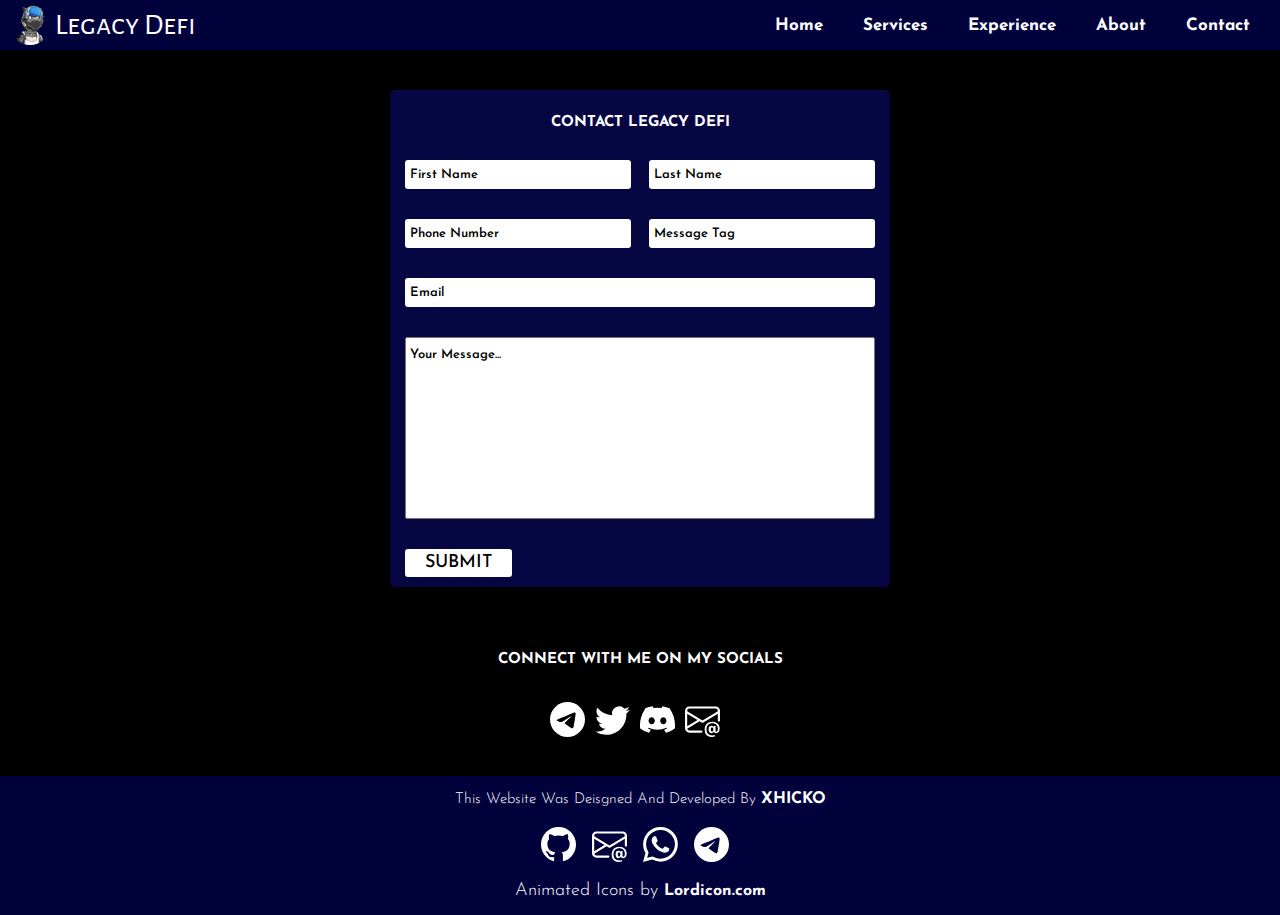
==== commit 1cfe9c37: "Adding Animation On scroll Contact form" ====
--- a/contact.html
+++ b/contact.html
@@ -8,6 +8,8 @@
     <link rel="stylesheet" href="index.css">
     <link rel="stylesheet" href="https://fonts.googleapis.com/css?family=Roboto">
     <script src="https://cdn.lordicon.com/bhenfmcm.js"></script>
+    <link href="https://unpkg.com/aos@2.3.1/dist/aos.css" rel="stylesheet">
+    <script src="https://unpkg.com/aos@2.3.1/dist/aos.js"></script>
 </head>
 <body>
 
@@ -44,11 +46,11 @@
 
               <div class="Contact_Top">
 
-                <div class="Contact_Form " id="First_Name">
+                <div class="Contact_Form " id="First_Name" data-aos="zoom-in">
                     <input  id="firstname" placeholder="First Name" >
                 </div>
 
-                <div class="Contact_Form" id="Last_Name">
+                <div class="Contact_Form" id="Last_Name" data-aos="zoom-out">
                     <input  id="lastname" placeholder="Last Name">
                 </div>
 
@@ -56,23 +58,23 @@
 
               <div class="Contact_Center">
 
-                <div class="Contact_Form " id="Phone_Number">
+                <div class="Contact_Form " id="Phone_Number" data-aos="zoom-in">
                     <input  id="phonenumber" placeholder="Phone Number">
                 </div>
 
-                <div class="Contact_Form" id="Msg_Tag">
+                <div class="Contact_Form" id="Msg_Tag" data-aos="zoom-out">
                     <input  id="msgtag" placeholder="Message Tag">
                 </div>
 
               </div>
 
-               <div class="Contact_Last">
+               <div class="Contact_Last" data-aos="zoom-in">
                     <div class="Contact_Form " id="Email">
                         <input  id="email" placeholder="Email">
                     </div>
                </div>
 
-               <div class="Contact_Bottom">
+               <div class="Contact_Bottom" data-aos="zoom-out" >
                     <div class="Contact_Form" id="Textarea">
                         <textarea  id="textarea"  placeholder="Your Message..."  cols="30" rows="10"></textarea>
                     </div>
@@ -164,5 +166,10 @@
   </div>
     
     <script src="index.js"></script>
+
+    <script>
+      AOS.init();
+    </script>
+
 </body>
 </html>--- a/index.css
+++ b/index.css
@@ -1,5 +1,4 @@
 @import url('https://fonts.googleapis.com/css2?family=Alegreya+Sans+SC:ital,wght@1,900&family=Bebas+Neue&family=Josefin+Sans:wght@100;200;300;400;500;600;700&display=swap');
-
 /* 
 font-family: 'Alegreya Sans SC', sans-serif; LOGO
 font-family: 'Bebas Neue', sans-serif; HEADINGS
@@ -20,6 +19,7 @@
 body{
     background-color: #000;
     color: #fff;
+    width: 100%;
 }
 
 .Defi_Wrapper{
@@ -244,7 +244,7 @@
 .Defi_Services, 
 .Defi_Experience,
 .Defi_About{
-    width: 85%;
+    width: 75%;
     margin: 5em auto;
     display: flex;
     flex-direction: column;
@@ -406,6 +406,7 @@
     padding: 10px 5px;
     text-align: center;
     font-weight: 700;
+    font-size: 13px;
     font-family: 'Josefin Sans', sans-serif;
     border-radius: 3px;
     cursor: pointer;
@@ -497,24 +498,26 @@
         width: 50%;
         flex-direction: column;
     }
-}
-
-@media screen and (max-width:655px){
-    .Defi_Service_Hidden_List{
-        width:80%;
-    }
+
+    
+    .Defi_Hidden_List_Content{
+        flex-direction: column;
+    }
+
 
     .Defi_Hidden_List_Content img {
-        width: 230px;
+        width: 100%;
         object-fit: contain;
         object-position: center;
         margin: 0 0 10px 0;
     }
-
-    .Defi_Hidden_List_Content{
-        flex-direction: column;
-    }
     
+}
+
+@media screen and (max-width:655px){
+    .Defi_Service_Hidden_List{
+        width:90%;
+    }
 }
 
 /* Make Service Responsive End */
@@ -596,7 +599,7 @@
 
 @media screen and (max-width:600px){
     .Experience_Wrapper{
-        width: 95%;
+        width: 98%;
     }
 
     .Experience_Details h3{
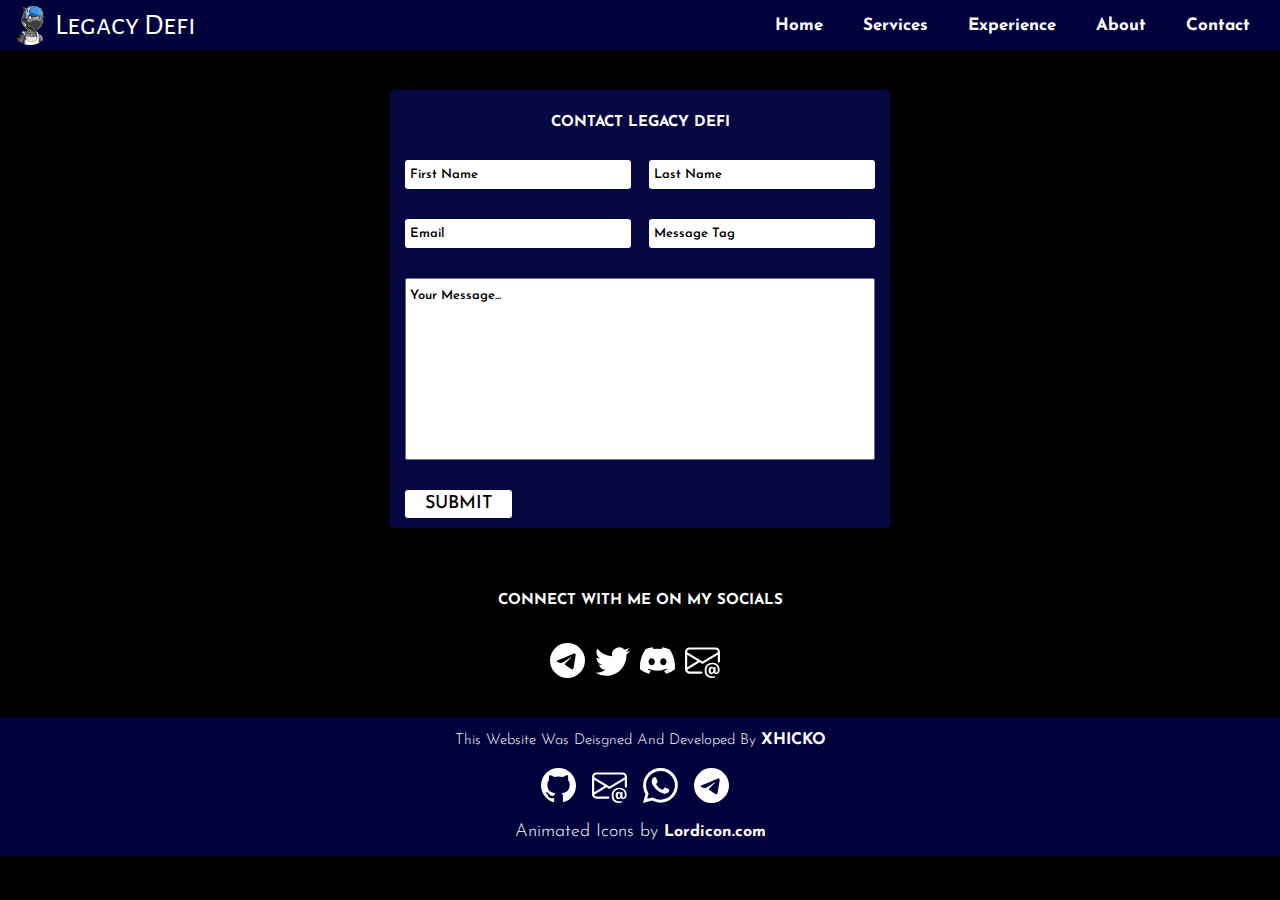
==== commit cebc11ae: "Finaly Commit Message on Legacy Defi" ====
--- a/contact.html
+++ b/contact.html
@@ -41,42 +41,37 @@
         </div>
 
         <div class="Defi_Contact">
-            <form action="#">
+            <form   action="https://formspree.io/f/moqoljgy"
+            method="POST">
                 <h3>contact legacy Defi</h3>
 
               <div class="Contact_Top">
 
                 <div class="Contact_Form " id="First_Name" data-aos="zoom-in">
-                    <input  id="firstname" placeholder="First Name" >
+                    <input  id="firstname" name='firstname'  placeholder="First Name" >
                 </div>
 
                 <div class="Contact_Form" id="Last_Name" data-aos="zoom-out">
-                    <input  id="lastname" placeholder="Last Name">
+                    <input  id="lastname" name="lastname" placeholder="Last Name">
                 </div>
 
               </div>
 
               <div class="Contact_Center">
 
-                <div class="Contact_Form " id="Phone_Number" data-aos="zoom-in">
-                    <input  id="phonenumber" placeholder="Phone Number">
+                <div class="Contact_Form " id="Email" data-aos="zoom-in">
+                    <input  id="Email"  name="Email" placeholder="Email">
                 </div>
 
-                <div class="Contact_Form" id="Msg_Tag" data-aos="zoom-out">
-                    <input  id="msgtag" placeholder="Message Tag">
+                <div class="Contact_Form" id="Message_Tag" data-aos="zoom-out">
+                    <input  id="Message_Tag" name="Message_Tag" placeholder="Message Tag">
                 </div>
 
               </div>
 
-               <div class="Contact_Last" data-aos="zoom-in">
-                    <div class="Contact_Form " id="Email">
-                        <input  id="email" placeholder="Email">
-                    </div>
-               </div>
-
                <div class="Contact_Bottom" data-aos="zoom-out" >
                     <div class="Contact_Form" id="Textarea">
-                        <textarea  id="textarea"  placeholder="Your Message..."  cols="30" rows="10"></textarea>
+                        <textarea  id="textarea"  name="Textarea" placeholder="Your Message..."  cols="30" rows="10"></textarea>
                     </div>
                </div>
 
--- a/index.css
+++ b/index.css
@@ -332,7 +332,7 @@
 
 .Defi_Home_Center h3{
     font-family: 'Josefin Sans', sans-serif;
-    font-size: 1.2rem;
+    font-size: 15px;
     font-weight: 700;
     text-transform: uppercase;
     margin: 10px 0 0 0 ;
@@ -842,7 +842,6 @@
     color: #000;
 }
 
-#Email,
 #Textarea{
     width: 100%;
 }
